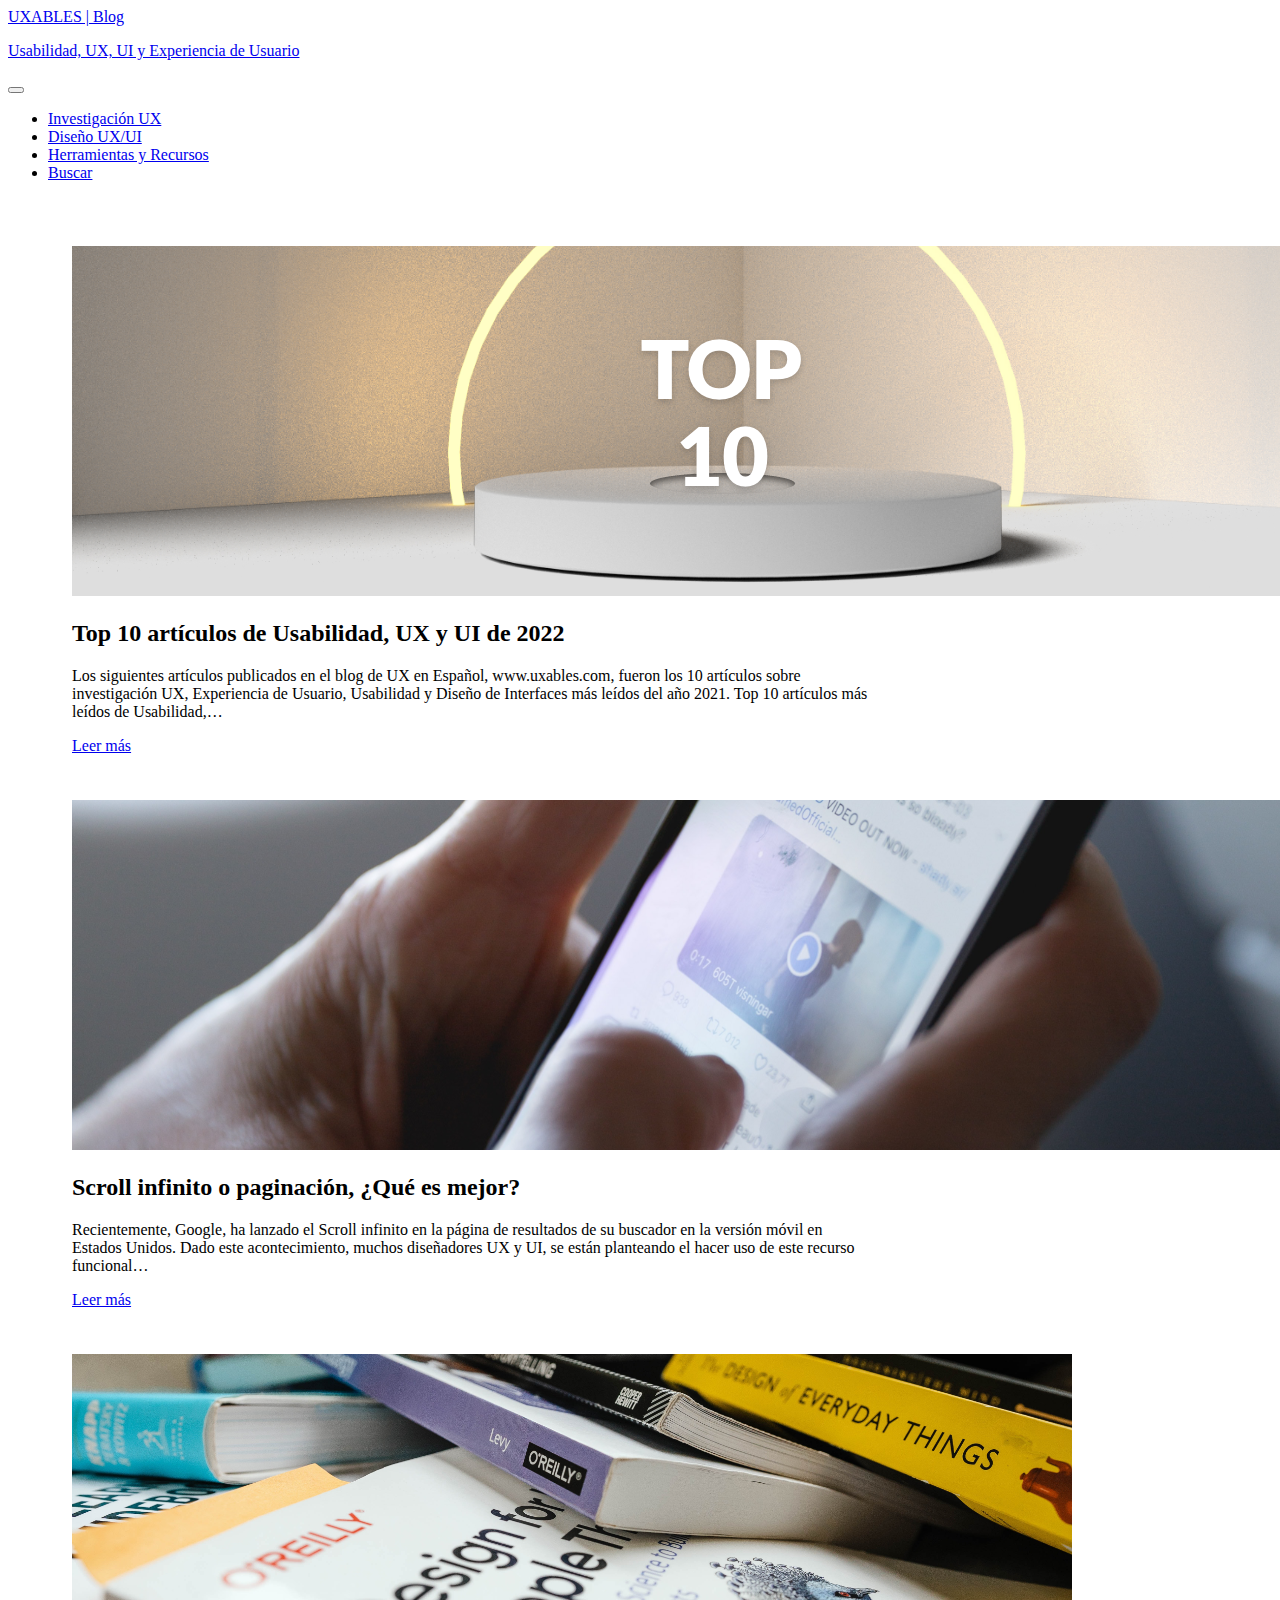
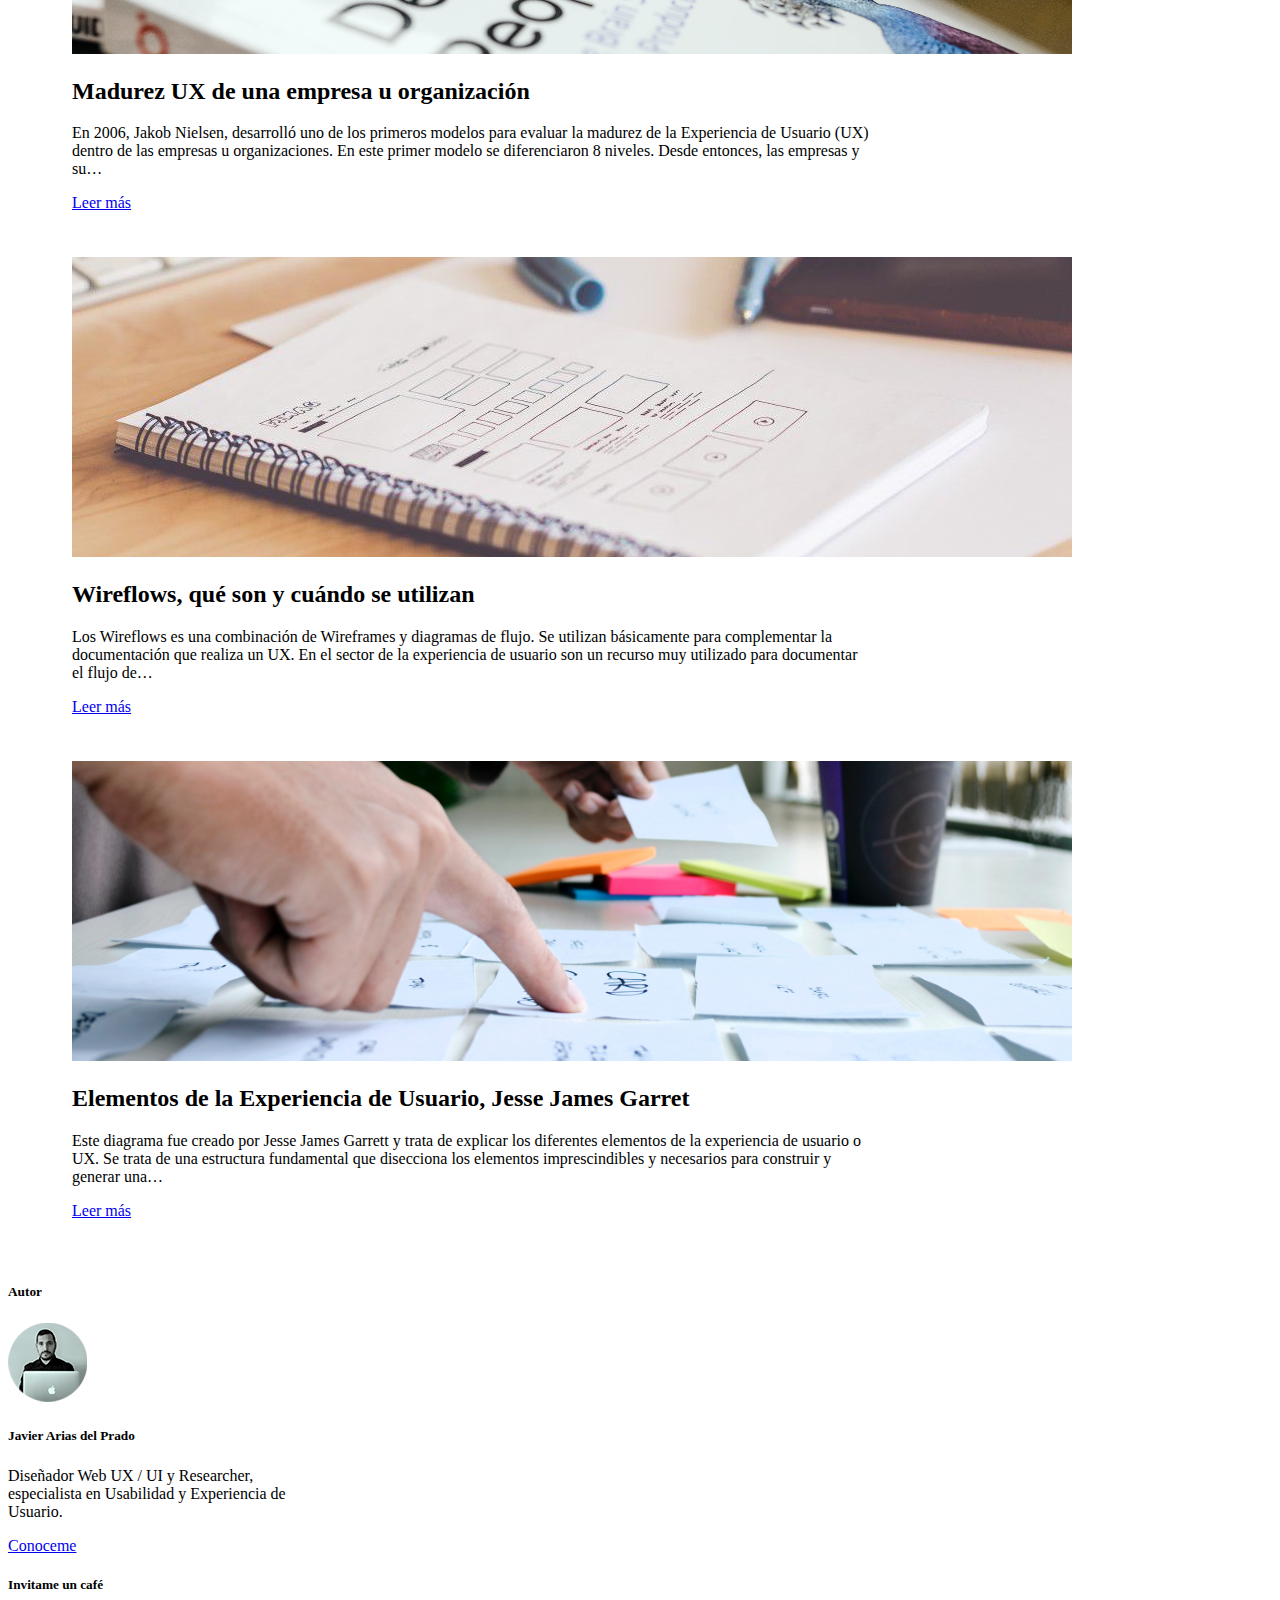
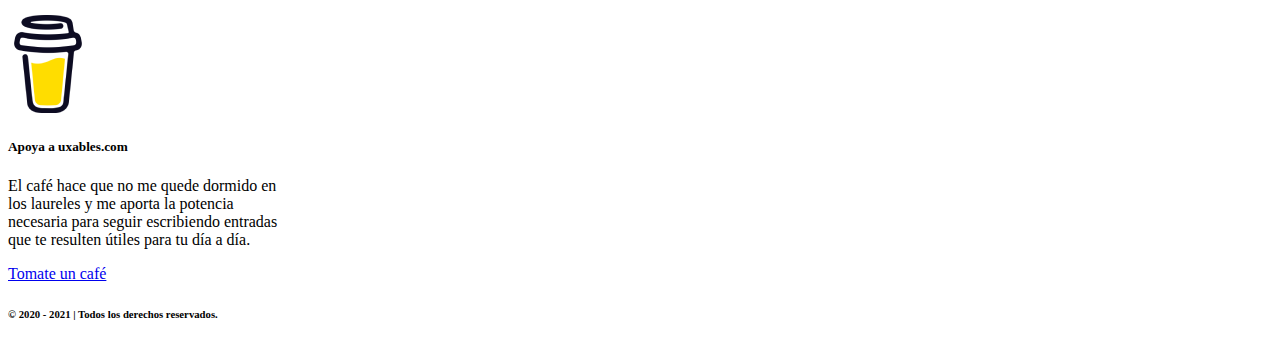
==== index.html @ 67ba9a85 "Proyecto base, faltan las mediaqueries, el css y animaciones" ====
<!DOCTYPE html>
<html lang="en">
<head>
    <meta charset="UTF-8">
    <meta http-equiv="X-UA-Compatible" content="IE=edge">
    <meta name="viewport" content="width=device-width, initial-scale=1.0">
    <link href="https://cdn.jsdelivr.net/npm/bootstrap@5.1.3/dist/css/bootstrap.min.css" rel="stylesheet" integrity="sha384-1BmE4kWBq78iYhFldvKuhfTAU6auU8tT94WrHftjDbrCEXSU1oBoqyl2QvZ6jIW3" crossorigin="anonymous">

    <title>UXABLES | Blog</title>
</head>
<body>
    <header>
        <nav class="navbar navbar-expand-lg navbar-light bg-light">
            <div class="container-fluid">
                <a class="navbar-brand" href="index.html">UXABLES | Blog
                    <p class="navbar-brand text-small">
                        Usabilidad, UX, UI y Experiencia de Usuario
                    </p>
                </a>

                <button class="navbar-toggler" type="button" data-bs-toggle="collapse" data-bs-target="#navbarNav" aria-controls="navbarNav" aria-expanded="false" aria-label="Toggle navigation">
                <span class="navbar-toggler-icon"></span>
                </button>
                <div class="collapse navbar-collapse" id="navbarNav">
                    <ul class="navbar-nav">
                        <li class="nav-item">
                            <a class="nav-link active" aria-current="page" href="#">Investigación UX</a>
                        </li>
                        <li class="nav-item">
                            <a class="nav-link" href="#">Diseño UX/UI</a>
                        </li>
                        <li class="nav-item">
                            <a class="nav-link" href="#">Herramientas y Recursos</a>
                        </li>
                        <li class="nav-item">
                            <a href="#" class="nav-link">Buscar</a>
                        </li>
                    </ul>
                </div>
            </div>
        </nav>

    </header>

    <main>
        <!--Entradas-->
        <section>
            <article style="margin:5vw;">
                <div class="card" style="width: 50rem;">
                    <img src="./imgs/primeraPubli.png" class="card-img-top" alt="">
                    <div class="card-body">
                        <h2 class="card-title">Top 10 artículos de Usabilidad, UX y UI de 2022</h5>
                        <p class="card-text">Los siguientes artículos publicados en el blog de UX en Español, www.uxables.com, fueron los 10 artículos sobre investigación UX, Experiencia de Usuario, Usabilidad y Diseño de Interfaces más leídos del año 2021.   Top 10 artículos más leídos de Usabilidad,…</p>
                        <a href="./pages/articulo-uno.html" class="btn btn-primary">Leer más</a>
                    </div>
                </div>

                <div class="card" style="width: 50rem; margin-top: 5vh;">
                    <img src="./imgs/segundaPubli.png" class="card-img-top" alt="">
                    <div class="card-body">
                        <h2 class="card-title">Scroll infinito o paginación, ¿Qué es mejor?</h5>
                        <p class="card-text">Recientemente, Google, ha lanzado el Scroll infinito en la página de resultados de su buscador en la versión móvil en Estados Unidos.  Dado este acontecimiento, muchos diseñadores UX y UI, se están planteando el hacer uso de este recurso funcional…</p>
                        <a href="#" class="btn btn-primary">Leer más</a>
                    </div>
                </div>

                <div class="card" style="width: 50rem; margin-top: 5vh;">
                    <img src="./imgs/terceraPubli.png" class="card-img-top" alt="">
                    <div class="card-body">
                        <h2 class="card-title">Madurez UX de una empresa u organización</h5>
                        <p class="card-text">En 2006, Jakob Nielsen, desarrolló uno de los primeros modelos para evaluar la madurez de la Experiencia de Usuario (UX) dentro de las empresas u organizaciones. En este primer modelo se diferenciaron 8 niveles. Desde entonces, las empresas y su…</p>
                        <a href="#" class="btn btn-primary">Leer más</a>
                    </div>
                </div>

                <div class="card" style="width: 50rem; margin-top: 5vh;">
                    <img src="./imgs/cuartaPubli.png" class="card-img-top" alt="">
                    <div class="card-body">
                        <h2 class="card-title">Wireflows, qué son y cuándo se utilizan</h5>
                        <p class="card-text">Los Wireflows es una combinación de Wireframes y diagramas de flujo. Se utilizan básicamente para complementar la documentación que realiza un UX. En el sector de la experiencia de usuario son un recurso muy utilizado para documentar el flujo de…</p>
                        <a href="#" class="btn btn-primary">Leer más</a>
                    </div>
                </div>

                <div class="card" style="width: 50rem; margin-top: 5vh;">
                    <img src="./imgs/quintaPubli.png" class="card-img-top" alt="">
                    <div class="card-body">
                        <h2 class="card-title">Elementos de la Experiencia de Usuario, Jesse James Garret</h5>
                        <p class="card-text">Este diagrama fue creado por Jesse James Garrett y trata de explicar los diferentes elementos de la experiencia de usuario o UX.  Se trata de una estructura fundamental que disecciona los elementos imprescindibles y necesarios para construir y generar una…</p>
                        <a href="#" class="btn btn-primary">Leer más</a>
                    </div>
                </div>
            </article>
        </section>
        <!--secciones laterales-->
        <section>
            <article>
                <div class="card text-center" style="width: 18rem;">
                    <h5 class="card-title">Autor</h5>
                    <img src="./imgs/javier-arias.png" class="card-img-top" alt="...">
                    <div class="card-body">
                        <h5 class="card-title">Javier Arias del Prado</h5>
                        <p class="card-text">Diseñador Web UX / UI y Researcher, especialista en Usabilidad y Experiencia de Usuario.</p>
                        <a href="http://www.javierariasdp.com/" class="btn btn-primary">Conoceme</a>
                    </div>
                </div>

                <div class="card text-center" style="width: 18rem;">
                    <h5 class="card-title">Invitame un café</h5>
                    <img src="./imgs/invitameuncafe.png" class="card-img-top" alt="...">
                    <div class="card-body">
                        <h5 class="card-title">Apoya a uxables.com</h5>
                        <p class="card-text">El café hace que no me quede dormido en los laureles y me aporta la potencia necesaria para seguir escribiendo entradas que te resulten útiles para tu día a día.</p>
                        <a href="http://www.javierariasdp.com/" class="btn btn-primary">Tomate un café</a>
                    </div>
                </div>
            </article>

        </section>
    </main>

    <footer>
        <h6 class="text-center">© 2020 - 2021 | Todos los derechos reservados.</h6>

    </footer>
    <script src="https://cdn.jsdelivr.net/npm/@popperjs/core@2.10.2/dist/umd/popper.min.js" integrity="sha384-7+zCNj/IqJ95wo16oMtfsKbZ9ccEh31eOz1HGyDuCQ6wgnyJNSYdrPa03rtR1zdB" crossorigin="anonymous"></script>
    <script src="https://cdn.jsdelivr.net/npm/bootstrap@5.1.3/dist/js/bootstrap.min.js" integrity="sha384-QJHtvGhmr9XOIpI6YVutG+2QOK9T+ZnN4kzFN1RtK3zEFEIsxhlmWl5/YESvpZ13" crossorigin="anonymous"></script>
    
</body>
</html>
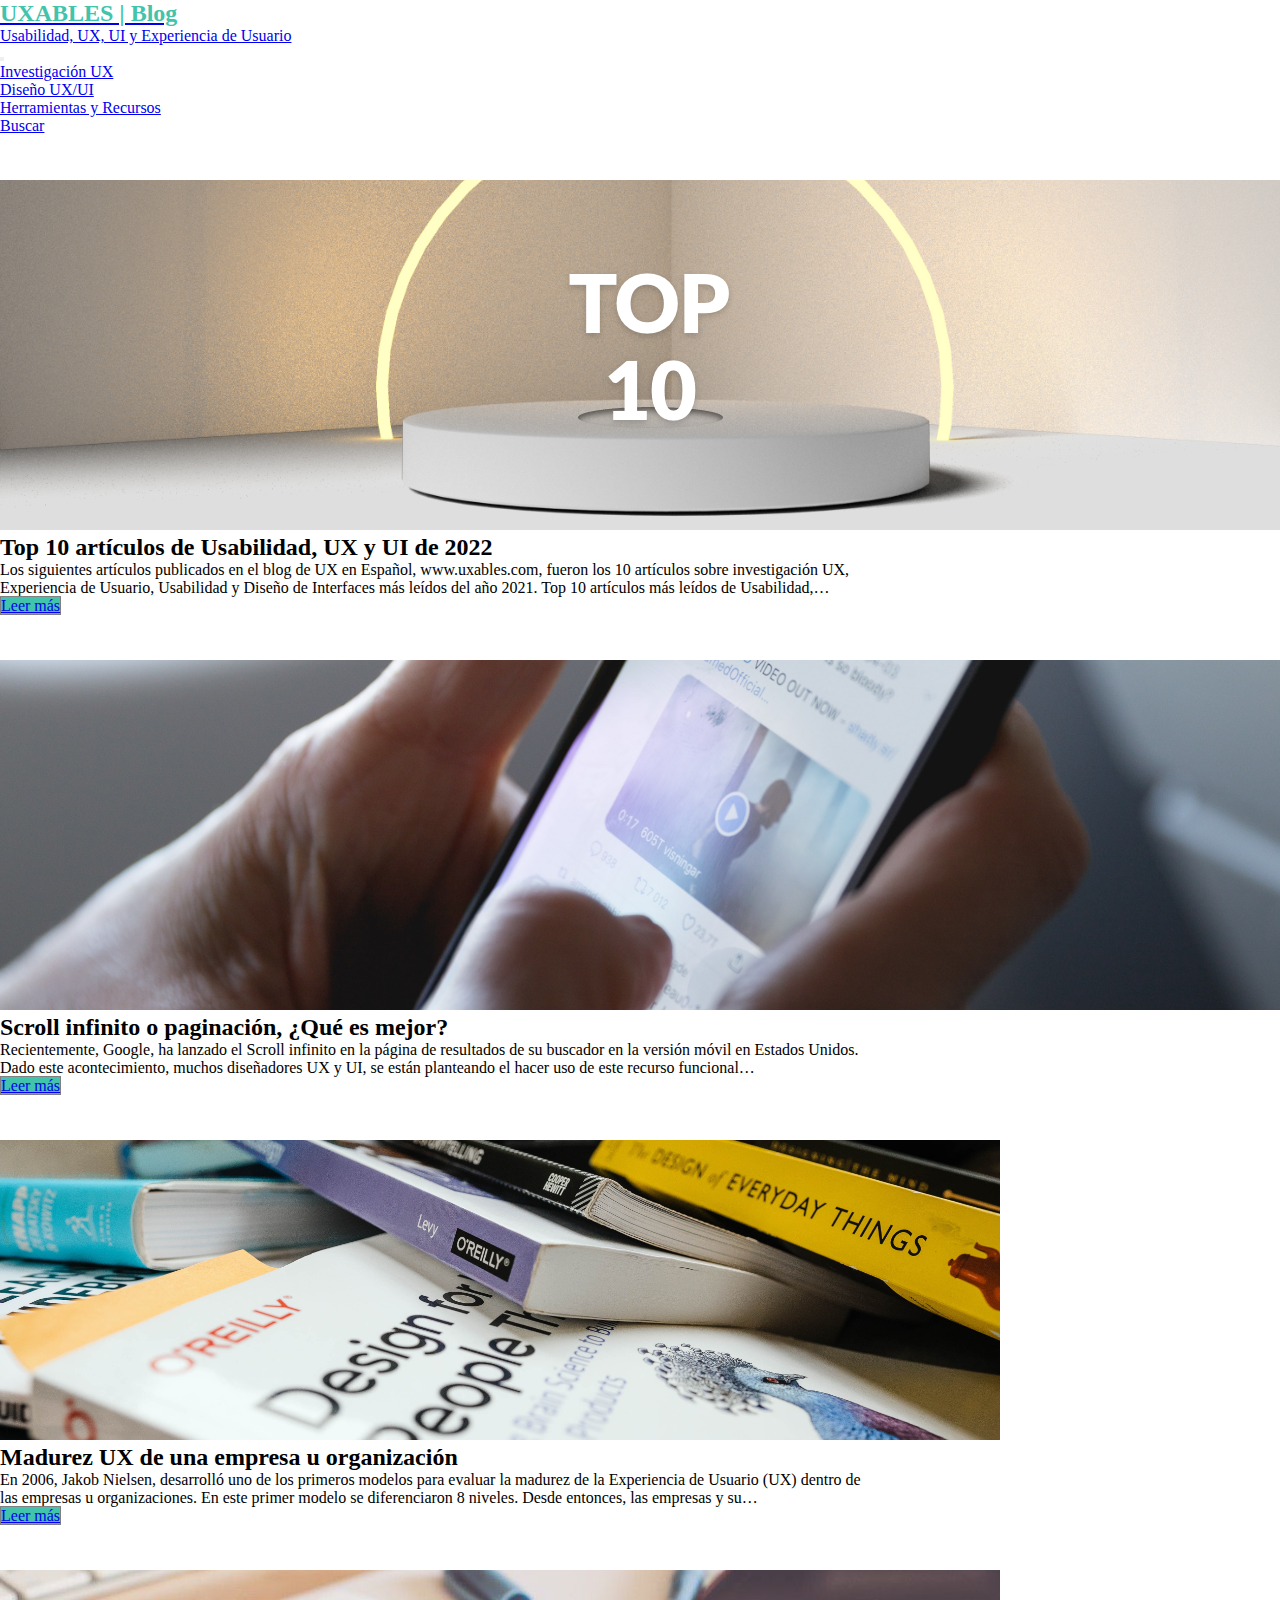
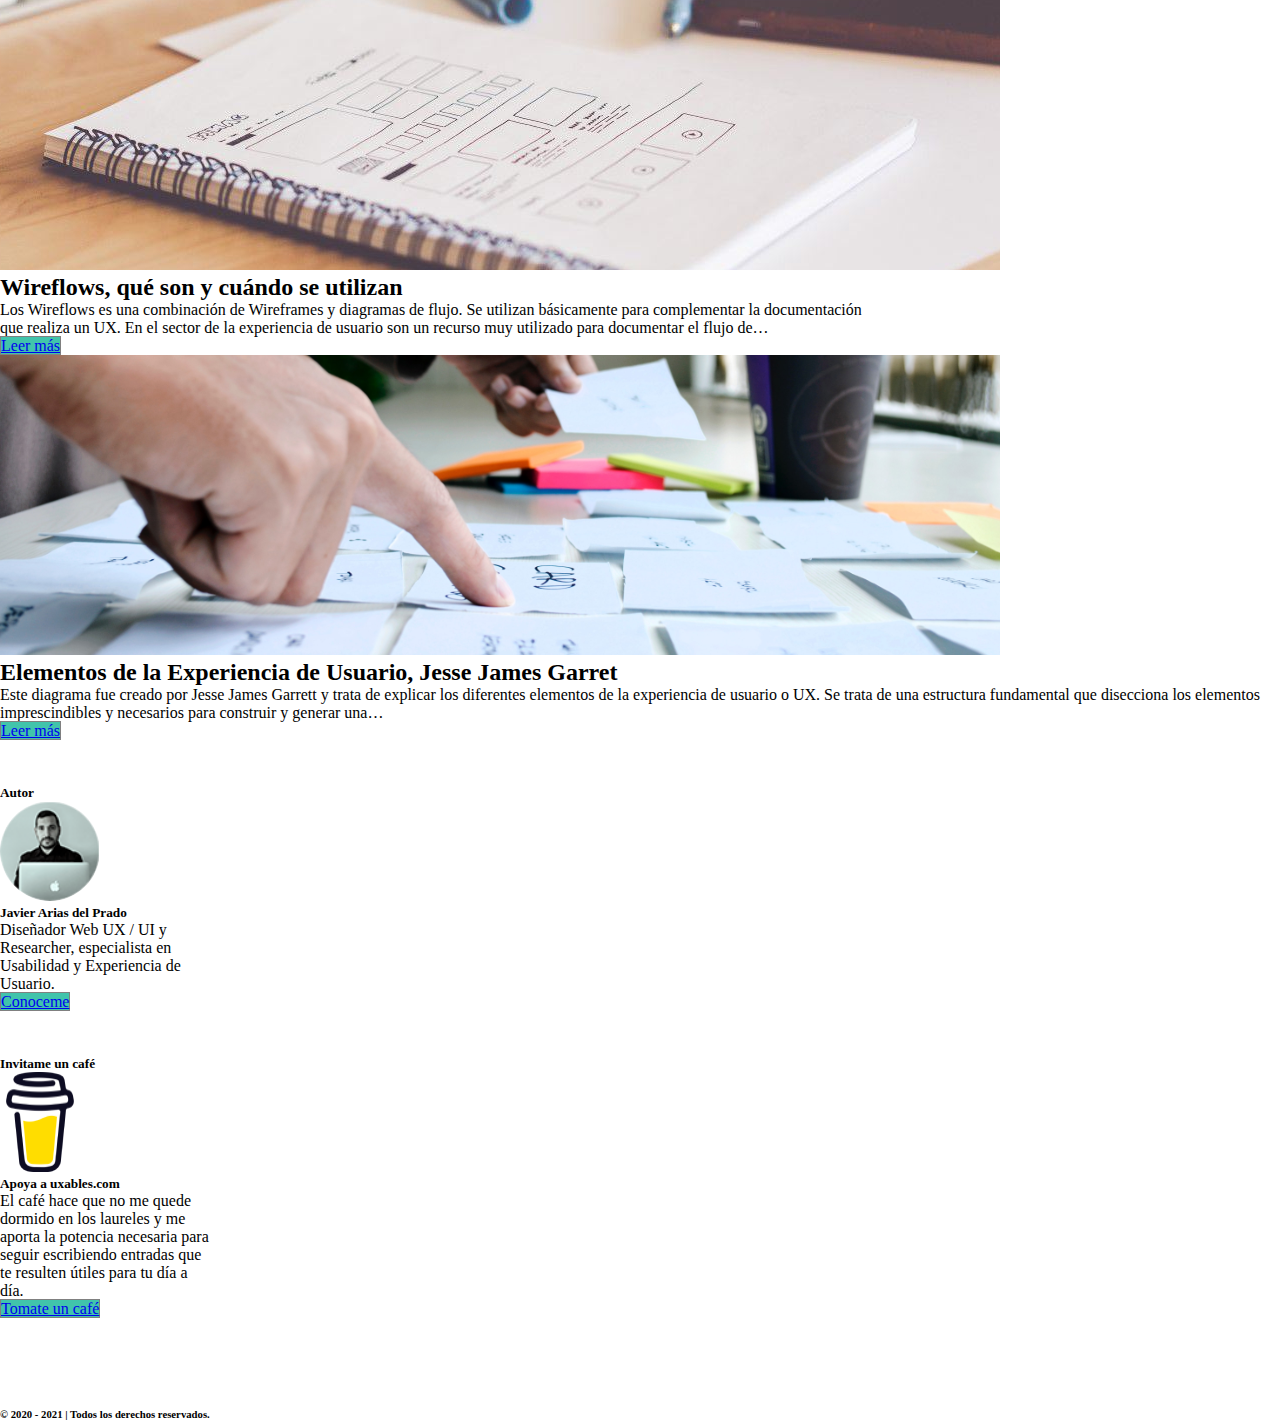
==== commit 8951c190: "Responsive adaptado, falta las animaciones y pseudclases" ====
--- a/index.html
+++ b/index.html
@@ -5,14 +5,14 @@
     <meta http-equiv="X-UA-Compatible" content="IE=edge">
     <meta name="viewport" content="width=device-width, initial-scale=1.0">
     <link href="https://cdn.jsdelivr.net/npm/bootstrap@5.1.3/dist/css/bootstrap.min.css" rel="stylesheet" integrity="sha384-1BmE4kWBq78iYhFldvKuhfTAU6auU8tT94WrHftjDbrCEXSU1oBoqyl2QvZ6jIW3" crossorigin="anonymous">
-
+    <link href="style.css" rel="stylesheet">
     <title>UXABLES | Blog</title>
 </head>
 <body>
-    <header>
+    <header >
         <nav class="navbar navbar-expand-lg navbar-light bg-light">
             <div class="container-fluid">
-                <a class="navbar-brand" href="index.html">UXABLES | Blog
+                <a class="navbar-brand" href="index.html"><h2 class="titulo">UXABLES | Blog</h2>
                     <p class="navbar-brand text-small">
                         Usabilidad, UX, UI y Experiencia de Usuario
                     </p>
@@ -42,81 +42,83 @@
 
     </header>
 
-    <main>
-        <!--Entradas-->
-        <section>
-            <article style="margin:5vw;">
-                <div class="card" style="width: 50rem;">
-                    <img src="./imgs/primeraPubli.png" class="card-img-top" alt="">
-                    <div class="card-body">
-                        <h2 class="card-title">Top 10 artículos de Usabilidad, UX y UI de 2022</h5>
-                        <p class="card-text">Los siguientes artículos publicados en el blog de UX en Español, www.uxables.com, fueron los 10 artículos sobre investigación UX, Experiencia de Usuario, Usabilidad y Diseño de Interfaces más leídos del año 2021.   Top 10 artículos más leídos de Usabilidad,…</p>
-                        <a href="./pages/articulo-uno.html" class="btn btn-primary">Leer más</a>
+    <main class="container-fluid">
+        <div class="row">
+            <!--Entradas-->
+            <section class="col-sm-12 col-lg-8">
+                <article style="margin-top:5vh;">
+                    <div class="card entrada">
+                        <img src="./imgs/primeraPubli.png" class="card-img-top" alt="">
+                        <div class="card-body">
+                            <h2 class="card-title">Top 10 artículos de Usabilidad, UX y UI de 2022</h5>
+                            <p class="card-text">Los siguientes artículos publicados en el blog de UX en Español, www.uxables.com, fueron los 10 artículos sobre investigación UX, Experiencia de Usuario, Usabilidad y Diseño de Interfaces más leídos del año 2021.   Top 10 artículos más leídos de Usabilidad,…</p>
+                            <a href="./pages/articulo-uno.html" class="btn btn-primary colorCajas">Leer más</a>
+                        </div>
                     </div>
-                </div>
 
-                <div class="card" style="width: 50rem; margin-top: 5vh;">
-                    <img src="./imgs/segundaPubli.png" class="card-img-top" alt="">
-                    <div class="card-body">
-                        <h2 class="card-title">Scroll infinito o paginación, ¿Qué es mejor?</h5>
-                        <p class="card-text">Recientemente, Google, ha lanzado el Scroll infinito en la página de resultados de su buscador en la versión móvil en Estados Unidos.  Dado este acontecimiento, muchos diseñadores UX y UI, se están planteando el hacer uso de este recurso funcional…</p>
-                        <a href="#" class="btn btn-primary">Leer más</a>
+                    <div class="card entrada">
+                        <img src="./imgs/segundaPubli.png" class="card-img-top" alt="">
+                        <div class="card-body">
+                            <h2 class="card-title">Scroll infinito o paginación, ¿Qué es mejor?</h5>
+                            <p class="card-text">Recientemente, Google, ha lanzado el Scroll infinito en la página de resultados de su buscador en la versión móvil en Estados Unidos.  Dado este acontecimiento, muchos diseñadores UX y UI, se están planteando el hacer uso de este recurso funcional…</p>
+                            <a href="#" class="btn btn-primary colorCajas">Leer más</a>
+                        </div>
                     </div>
-                </div>
 
-                <div class="card" style="width: 50rem; margin-top: 5vh;">
-                    <img src="./imgs/terceraPubli.png" class="card-img-top" alt="">
-                    <div class="card-body">
-                        <h2 class="card-title">Madurez UX de una empresa u organización</h5>
-                        <p class="card-text">En 2006, Jakob Nielsen, desarrolló uno de los primeros modelos para evaluar la madurez de la Experiencia de Usuario (UX) dentro de las empresas u organizaciones. En este primer modelo se diferenciaron 8 niveles. Desde entonces, las empresas y su…</p>
-                        <a href="#" class="btn btn-primary">Leer más</a>
+                    <div class="card entrada">
+                        <img src="./imgs/terceraPubli.png" class="card-img-top" alt="">
+                        <div class="card-body">
+                            <h2 class="card-title">Madurez UX de una empresa u organización</h5>
+                            <p class="card-text">En 2006, Jakob Nielsen, desarrolló uno de los primeros modelos para evaluar la madurez de la Experiencia de Usuario (UX) dentro de las empresas u organizaciones. En este primer modelo se diferenciaron 8 niveles. Desde entonces, las empresas y su…</p>
+                            <a href="#" class="btn btn-primary colorCajas">Leer más</a>
+                        </div>
                     </div>
-                </div>
 
-                <div class="card" style="width: 50rem; margin-top: 5vh;">
-                    <img src="./imgs/cuartaPubli.png" class="card-img-top" alt="">
-                    <div class="card-body">
-                        <h2 class="card-title">Wireflows, qué son y cuándo se utilizan</h5>
-                        <p class="card-text">Los Wireflows es una combinación de Wireframes y diagramas de flujo. Se utilizan básicamente para complementar la documentación que realiza un UX. En el sector de la experiencia de usuario son un recurso muy utilizado para documentar el flujo de…</p>
-                        <a href="#" class="btn btn-primary">Leer más</a>
+                    <div class="card entrada">
+                        <img src="./imgs/cuartaPubli.png" class="card-img-top" alt="">
+                        <div class="card-body">
+                            <h2 class="card-title">Wireflows, qué son y cuándo se utilizan</h5>
+                            <p class="card-text">Los Wireflows es una combinación de Wireframes y diagramas de flujo. Se utilizan básicamente para complementar la documentación que realiza un UX. En el sector de la experiencia de usuario son un recurso muy utilizado para documentar el flujo de…</p>
+                            <a href="#" class="btn btn-primary colorCajas">Leer más</a>
+                        </div>
                     </div>
-                </div>
 
-                <div class="card" style="width: 50rem; margin-top: 5vh;">
-                    <img src="./imgs/quintaPubli.png" class="card-img-top" alt="">
-                    <div class="card-body">
-                        <h2 class="card-title">Elementos de la Experiencia de Usuario, Jesse James Garret</h5>
-                        <p class="card-text">Este diagrama fue creado por Jesse James Garrett y trata de explicar los diferentes elementos de la experiencia de usuario o UX.  Se trata de una estructura fundamental que disecciona los elementos imprescindibles y necesarios para construir y generar una…</p>
-                        <a href="#" class="btn btn-primary">Leer más</a>
+                    <div class="card">
+                        <img src="./imgs/quintaPubli.png" class="card-img-top" alt="">
+                        <div class="card-body">
+                            <h2 class="card-title">Elementos de la Experiencia de Usuario, Jesse James Garret</h5>
+                            <p class="card-text">Este diagrama fue creado por Jesse James Garrett y trata de explicar los diferentes elementos de la experiencia de usuario o UX.  Se trata de una estructura fundamental que disecciona los elementos imprescindibles y necesarios para construir y generar una…</p>
+                            <a href="#" class="btn btn-primary colorCajas">Leer más</a>
+                        </div>
                     </div>
-                </div>
-            </article>
-        </section>
-        <!--secciones laterales-->
-        <section>
-            <article>
-                <div class="card text-center" style="width: 18rem;">
-                    <h5 class="card-title">Autor</h5>
-                    <img src="./imgs/javier-arias.png" class="card-img-top" alt="...">
-                    <div class="card-body">
-                        <h5 class="card-title">Javier Arias del Prado</h5>
-                        <p class="card-text">Diseñador Web UX / UI y Researcher, especialista en Usabilidad y Experiencia de Usuario.</p>
-                        <a href="http://www.javierariasdp.com/" class="btn btn-primary">Conoceme</a>
+                </article>
+            </section>
+            <!--secciones laterales-->
+            <section class="col-sm-12 col-lg-4 text-center" style="margin-top:5vh;">
+                <article>
+                    <div class="card text-center colorLateral lateral d-flex align-items-center">
+                        <h5 class="card-title">Autor</h5>
+                        <img src="./imgs/javier-arias.png" class="card-img-top imagenJavi" alt="...">
+                        <div class="card-body">
+                            <h5 class="card-title">Javier Arias del Prado</h5>
+                            <p class="card-text">Diseñador Web UX / UI y Researcher, especialista en Usabilidad y Experiencia de Usuario.</p>
+                            <a href="http://www.javierariasdp.com/" class="btn btn-primary colorCajas">Conoceme</a>
+                        </div>
                     </div>
-                </div>
 
-                <div class="card text-center" style="width: 18rem;">
-                    <h5 class="card-title">Invitame un café</h5>
-                    <img src="./imgs/invitameuncafe.png" class="card-img-top" alt="...">
-                    <div class="card-body">
-                        <h5 class="card-title">Apoya a uxables.com</h5>
-                        <p class="card-text">El café hace que no me quede dormido en los laureles y me aporta la potencia necesaria para seguir escribiendo entradas que te resulten útiles para tu día a día.</p>
-                        <a href="http://www.javierariasdp.com/" class="btn btn-primary">Tomate un café</a>
+                    <div class="card colorLateral lateral d-flex align-items-center">
+                        <h5 class="card-title">Invitame un café</h5>
+                        <img src="./imgs/invitameuncafe.png" class="card-img-top imagenCafe" alt="...">
+                        <div class="card-body">
+                            <h5 class="card-title">Apoya a uxables.com</h5>
+                            <p class="card-text">El café hace que no me quede dormido en los laureles y me aporta la potencia necesaria para seguir escribiendo entradas que te resulten útiles para tu día a día.</p>
+                            <a href="http://www.javierariasdp.com/" class="btn btn-primary colorCajas">Tomate un café</a>
+                        </div>
                     </div>
-                </div>
-            </article>
+                </article>
 
-        </section>
+            </section>
+        </div>
     </main>
 
     <footer>
--- a/style.css
+++ b/style.css
@@ -0,0 +1,45 @@
+*{
+    margin:0;
+    padding:0;
+}
+
+/*Estilos generales*/
+.titulo{
+    color:#41c4ab;
+    font-size: 24px;
+}
+.colorCajas{
+    background-color:#41c4ab;
+    border: solid 0.5px gray;
+}
+.cajaLateral{
+    background-color: #fafafa;
+    border: solid 1px #edeff2;
+}
+.imagenJavi{
+    width: 100px;
+    height: 100px;
+    border-radius: 50%;
+}
+.imagenCafe{
+    width: 80px;
+    height: 100px;
+}
+
+/*Vista LG */
+
+@media (min-width:1201px){
+    .entrada{
+        margin-top: 5vh;
+        width:55rem;
+    }
+
+    .lateral{
+        width:16.5vw;
+        margin-bottom: 5vh;
+    }
+}
+
+main{
+    margin-bottom: 10vh;
+}
